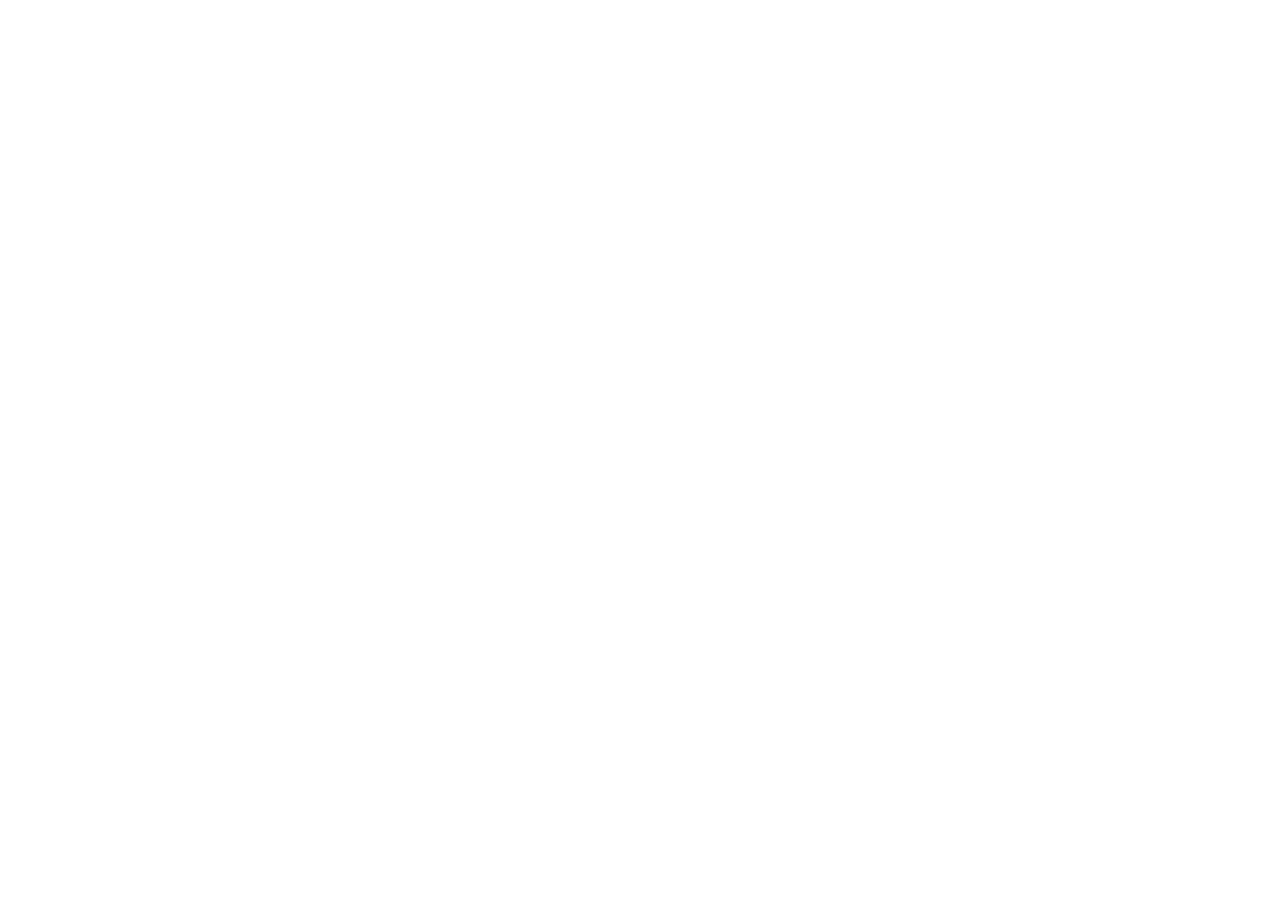
==== index.html @ cec54e19 "create index" ====
<!DOCTYPE html>
<html lang="en">
<head>
    <meta charset="UTF-8">
    <meta http-equiv="X-UA-Compatible" content="IE=edge">
    <meta name="viewport" content="width=device-width, initial-scale=1.0">
    <title>Document</title>
</head>
<body>
    
</body>
</html>
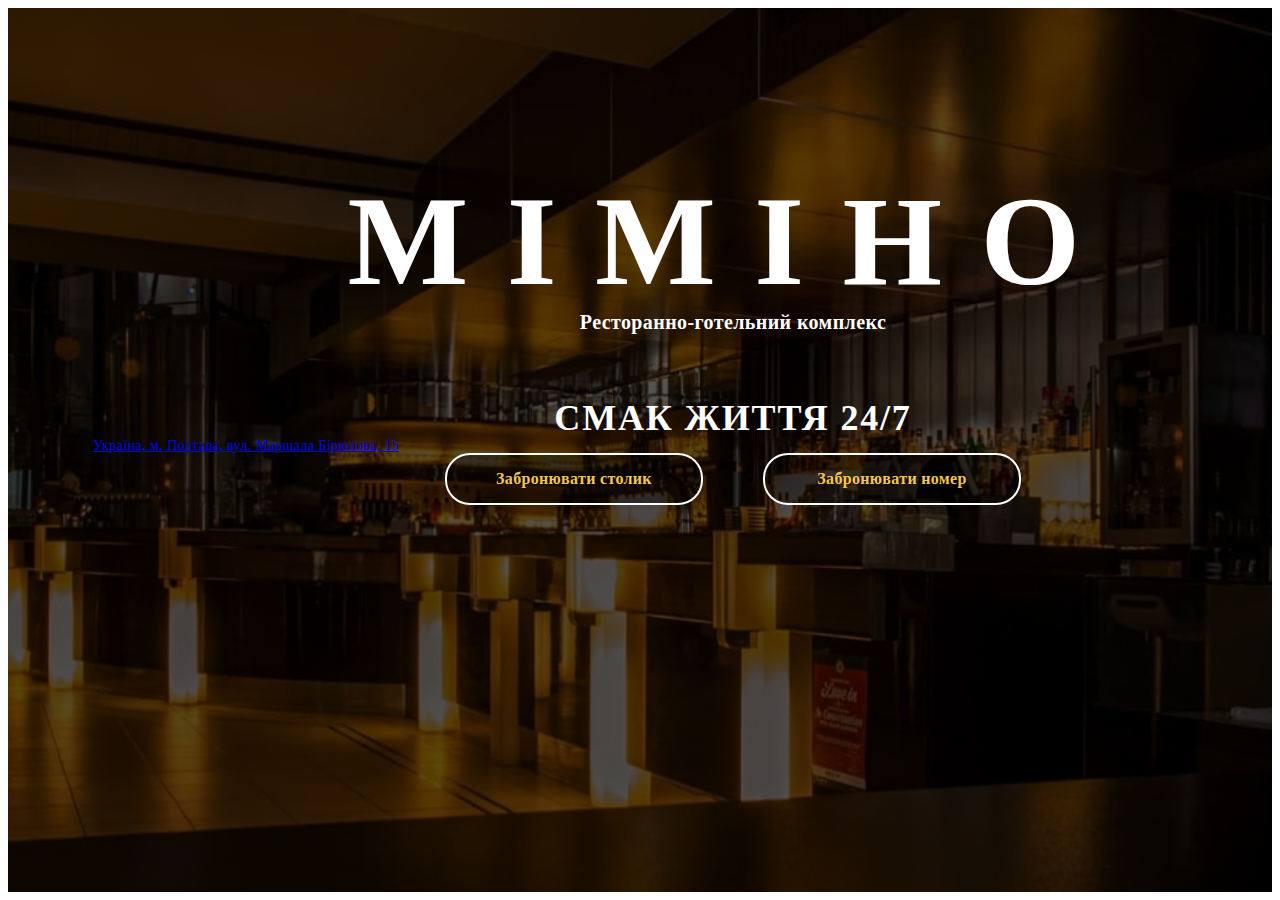
==== commit 4ad462f6: "create index" ====
--- a/index.html
+++ b/index.html
@@ -4,9 +4,28 @@
     <meta charset="UTF-8">
     <meta http-equiv="X-UA-Compatible" content="IE=edge">
     <meta name="viewport" content="width=device-width, initial-scale=1.0">
-    <title>Document</title>
+    <link rel="stylesheet" href="https://cdnjs.cloudflare.com/ajax/libs/modern-normalize/1.1.0/modern-normalize.min.css"
+    integrity="sha512-wpPYUAdjBVSE4KJnH1VR1HeZfpl1ub8YT/NKx4PuQ5NmX2tKuGu6U/JRp5y+Y8XG2tV+wKQpNHVUX03MfMFn9Q=="
+    crossorigin="anonymous" referrerpolicy="no-referrer" />
+    <link rel="stylesheet" href="./css/style.css">
+    <title>Mimino</title>
 </head>
 <body>
-    
+    <section class="hero">
+        <div class="container">
+            <h1 class="title-hero">міміно</h1>
+            <h2 class="subtitle-hero">Ресторанно-готельний комплекс</h2>
+            <p class="heading-hero">смак життя 24/7</p>
+            <div class="maps-address">
+                <a class="map-address" href="https://www.google.com/maps/place/Marshala+Biryuzova+St,+15,+Poltava,+Poltavs'ka+oblast,+36000/@49.599194,34.5265463,17z/data=!4m6!3m5!1s0x40d82601f3347a5f:0x36f3f9aeec44a6a!8m2!3d49.599194!4d34.5265463!16s%2Fg%2F1tggm4y1" target="_blank" rel="nofollow noopener noreferrer">Україна, м. Полтава, вул. Маршала Бірюзова, 15</a>
+            </div>
+            <div class="buttons-hero">
+                <ul class="hero-btn">
+                    <li><button class="hero-button" type="button">Забронювати столик</button></li>
+                    <li><button class="hero-button" type="button">Забронювати номер</button></li>
+                </ul>
+            </div>
+        </div>
+    </section>
 </body>
 </html>--- a/css/style.css
+++ b/css/style.css
@@ -0,0 +1,109 @@
+body {
+    line-height: 1;
+    letter-spacing: 0.03em;
+    font-size: 14px;
+    font-weight: 400;
+}
+
+p,
+h1,
+h2,
+h3 {
+    margin: 0;
+}
+
+ul {
+    margin: 0;
+    padding-left: 0;
+}
+
+img {
+    max-width: 100%;
+    display: block;
+    height: auto;
+}
+
+.container {
+    width: 1280px;
+    margin: 0 auto;
+    padding-left: 85px;
+    padding-right: 85px;
+}
+
+.hero {
+    max-width: 1280px;
+    height: 720px;
+    background-image: linear-gradient(to right,
+            rgba(0, 0, 0, 0.65),
+            rgba(0, 0, 0, 0.65)),
+            url(../image/bg-hero-index.jpg);
+    background-repeat: no-repeat;
+    background-size: cover;
+    background-position: center;
+    margin-left: auto;
+    margin-right: auto;
+    padding-top: 164px;
+}
+
+.title-hero {
+    font-family: 'Film P3';
+    font-style: normal;
+    font-weight: 700;
+    font-size: 128px;
+    line-height: 138px;
+    text-transform: uppercase;    
+    letter-spacing: 0.3em;
+    color: #FFFFFF;
+    margin-bottom: 32px;
+    margin: 0 auto;
+    text-align: center;
+}
+
+.subtitle-hero {
+    font-family: 'Montserrat';
+    font-style: normal;
+    font-weight: 600;
+    font-size: 20px;
+    line-height: 24px;
+    letter-spacing: 0.02em;
+    color: #FFFFFF;
+    margin-bottom: 64px;
+    text-align: center;
+}
+
+.heading-hero {
+    font-family: 'Times New Roman';
+    font-style: normal;
+    font-weight: 700;
+    font-size: 36px;
+    line-height: 41px;
+    letter-spacing: 0.05em;
+    text-transform: uppercase;
+    color: #FFFFFF;
+    text-align: center;
+}
+
+.hero-button {
+    background-color: rgba(0, 0, 0, 0.4);
+    font-family: 'Montserrat';
+    font-style: normal;
+    font-weight: 700;
+    font-size: 16px;
+    line-height: 20px;
+    letter-spacing: 0.02em;    
+    color: #F3C653;
+    border: 2px solid #FFFFFF;
+    border-radius: 25px;
+    padding: 14px 35px;
+    display: block;
+    min-width: 258px;
+}
+
+.hero-btn {
+    flex-wrap: wrap;
+    justify-content: center;
+    margin-bottom: 61px;
+    margin-right: 0;
+    display: flex;
+    gap: 60px;
+}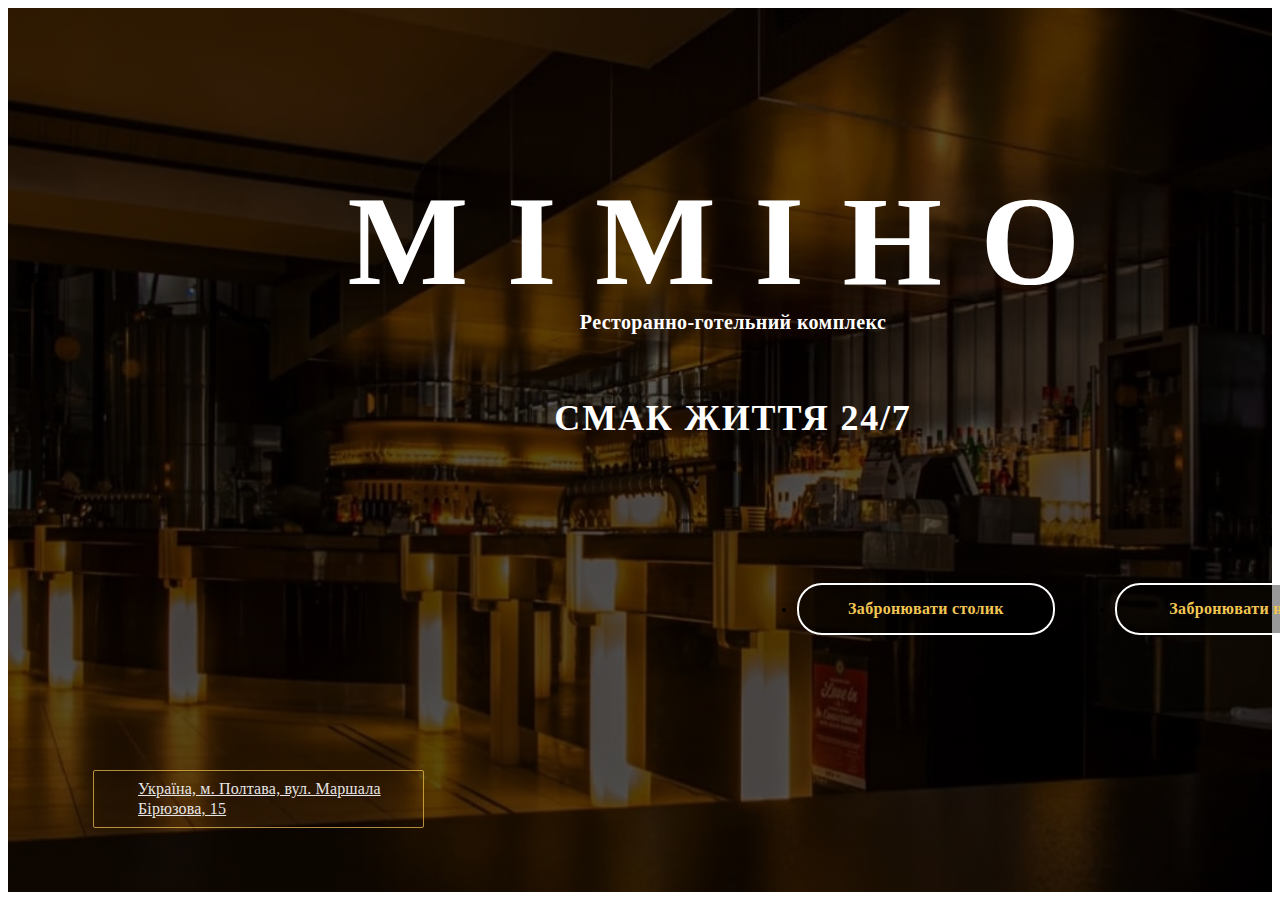
==== commit 9442bc04: "address" ====
--- a/index.html
+++ b/index.html
@@ -17,7 +17,13 @@
             <h2 class="subtitle-hero">Ресторанно-готельний комплекс</h2>
             <p class="heading-hero">смак життя 24/7</p>
             <div class="maps-address">
-                <a class="map-address" href="https://www.google.com/maps/place/Marshala+Biryuzova+St,+15,+Poltava,+Poltavs'ka+oblast,+36000/@49.599194,34.5265463,17z/data=!4m6!3m5!1s0x40d82601f3347a5f:0x36f3f9aeec44a6a!8m2!3d49.599194!4d34.5265463!16s%2Fg%2F1tggm4y1" target="_blank" rel="nofollow noopener noreferrer">Україна, м. Полтава, вул. Маршала Бірюзова, 15</a>
+                <a class="map-address" href="https://www.google.com/maps/place/Marshala+Biryuzova+St,+15,+Poltava,+Poltavs'ka+oblast,+36000/@49.599194,34.5265463,17z/data=!4m6!3m5!1s0x40d82601f3347a5f:0x36f3f9aeec44a6a!8m2!3d49.599194!4d34.5265463!16s%2Fg%2F1tggm4y1" 
+                    target="_blank" 
+                    rel="nofollow noopener noreferrer">
+                        <svg class="icon-picture" width="24" height="24">
+                            <use href=""></use>
+                        </svg> 
+                        Україна, м. Полтава, вул. Маршала Бірюзова, 15</a>
             </div>
             <div class="buttons-hero">
                 <ul class="hero-btn">
--- a/css/style.css
+++ b/css/style.css
@@ -31,6 +31,7 @@
 }
 
 .hero {
+    position: relative;
     max-width: 1280px;
     height: 720px;
     background-image: linear-gradient(to right,
@@ -81,12 +82,12 @@
     text-transform: uppercase;
     color: #FFFFFF;
     text-align: center;
+    margin-bottom: 144px;
 }
 
 .hero-button {
     background-color: rgba(0, 0, 0, 0.4);
     font-family: 'Montserrat';
-    font-style: normal;
     font-weight: 700;
     font-size: 16px;
     line-height: 20px;
@@ -101,9 +102,50 @@
 
 .hero-btn {
     flex-wrap: wrap;
-    justify-content: center;
+    justify-content: end;
     margin-bottom: 61px;
     margin-right: 0;
     display: flex;
     gap: 60px;
-}+}
+.map-address {
+    position: relative;
+    font-family: 'Montserrat';
+    font-style: normal;
+    font-weight: 400;
+    font-size: 16px;
+    line-height: 20px;
+    letter-spacing: 0.01em;
+    color: #E5E5E5;
+    border: 1px solid rgba(243, 198, 83, 0.7);
+    border-radius: 2px;
+    width: 285px;
+    padding-top: 8px;
+    padding-bottom: 8px;
+    padding-left: 44px;
+    display: flex;
+    align-items: center;
+    flex-wrap: nowrap;
+}
+.maps-address {
+    position: absolute;
+    bottom: 64px;
+    left: 85px;
+}
+.icon-picture {
+    position: absolute;
+    top: 16px;
+    left: 10px;
+}
+
+
+/* width: 210px;
+height: 47px;
+flex-wrap: nowrap;
+align-items: center;
+margin-left: auto;
+padding: 2px 5px;
+font-size: 12px;
+font-weight: 400;
+line-height: 1.25;
+display: flex; */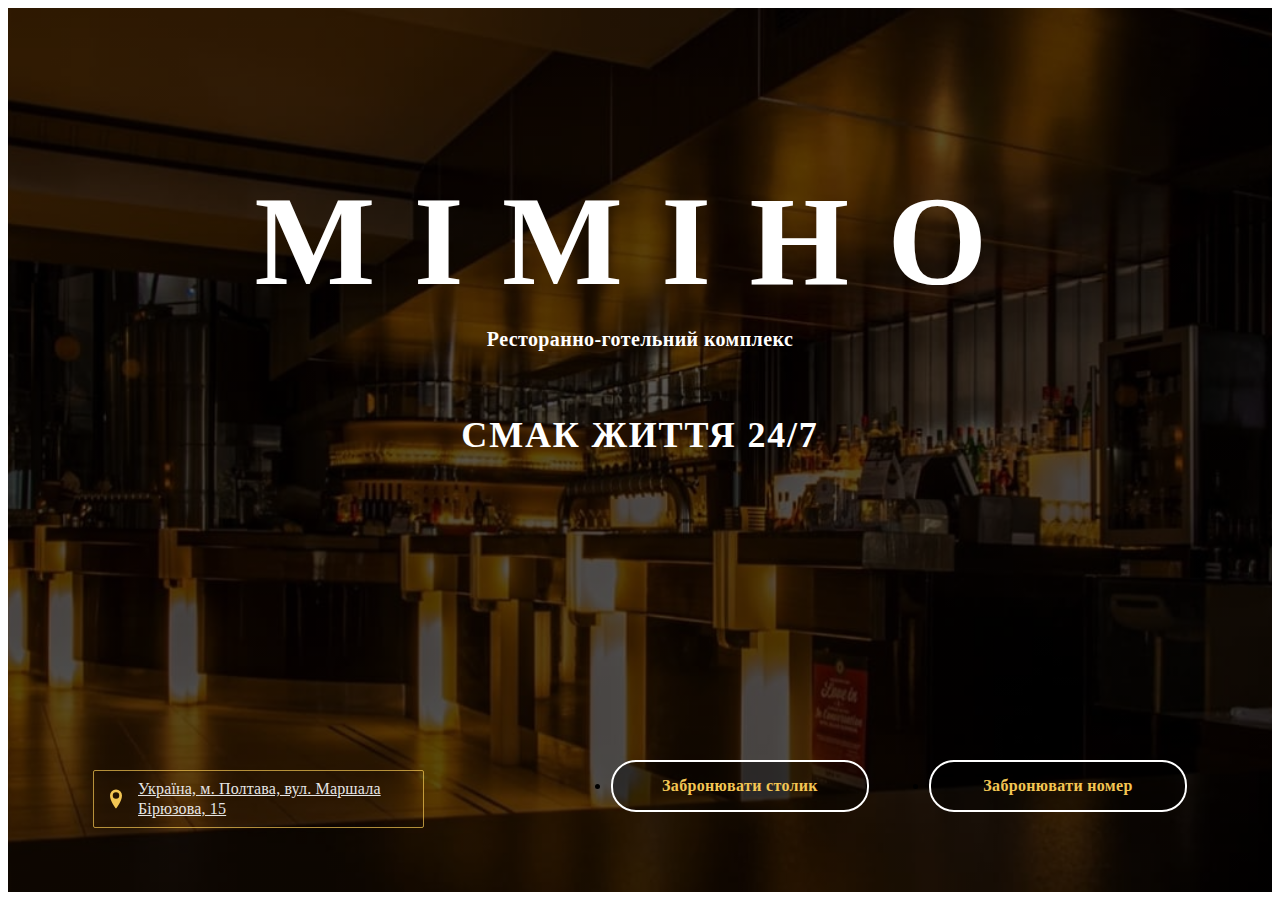
==== commit 160cd30a: "зміна проєкту" ====
--- a/index.html
+++ b/index.html
@@ -11,27 +11,26 @@
     <title>Mimino</title>
 </head>
 <body>
-    <section class="hero">
-        <div class="container">
-            <h1 class="title-hero">міміно</h1>
-            <h2 class="subtitle-hero">Ресторанно-готельний комплекс</h2>
-            <p class="heading-hero">смак життя 24/7</p>
-            <div class="maps-address">
-                <a class="map-address" href="https://www.google.com/maps/place/Marshala+Biryuzova+St,+15,+Poltava,+Poltavs'ka+oblast,+36000/@49.599194,34.5265463,17z/data=!4m6!3m5!1s0x40d82601f3347a5f:0x36f3f9aeec44a6a!8m2!3d49.599194!4d34.5265463!16s%2Fg%2F1tggm4y1" 
-                    target="_blank" 
-                    rel="nofollow noopener noreferrer">
-                        <svg class="icon-picture" width="24" height="24">
-                            <use href=""></use>
-                        </svg> 
-                        Україна, м. Полтава, вул. Маршала Бірюзова, 15</a>
-            </div>
-            <div class="buttons-hero">
-                <ul class="hero-btn">
-                    <li><button class="hero-button" type="button">Забронювати столик</button></li>
-                    <li><button class="hero-button" type="button">Забронювати номер</button></li>
-                </ul>
-            </div>
+    <section class="hero rest-hotel">
+    <div class="container">
+        <h1 class="title-hero">міміно</h1>
+        <h2 class="subtitle-hero">Ресторанно-готельний комплекс</h2>
+        <p class="heading-hero">смак життя 24/7</p>
+        <div class="maps-address">
+            <a class="map-address" href="https://www.google.com/maps/place/Marshala+Biryuzova+St,+15,+Poltava,+Poltavs'ka+oblast,+36000/@49.599194,34.5265463,17z/data=!4m6!3m5!1s0x40d82601f3347a5f:0x36f3f9aeec44a6a!8m2!3d49.599194!4d34.5265463!16s%2Fg%2F1tggm4y1"
+            target="_blank"
+            rel="nofollow noopener noreferrer">
+            <svg class="icon-picture" width="24" height="24">
+                <use href="./img/symbol-defs.svg#location"></use>
+            </svg>Україна, м. Полтава, вул. Маршала Бірюзова, 15</a>
         </div>
-    </section>
+        <div class="buttons-hero">
+            <ul class="hero-btn">
+                <li><button class="hero-button" type="button">Забронювати столик</button></li>
+                <li><button class="hero-button reserve-rooms" type="button">Забронювати номер</button></li>
+            </ul>
+        </div>
+    </div>
+</section>
 </body>
 </html>--- a/css/style.css
+++ b/css/style.css
@@ -1,43 +1,16 @@
-body {
-    line-height: 1;
-    letter-spacing: 0.03em;
-    font-size: 14px;
-    font-weight: 400;
-}
-
-p,
-h1,
-h2,
-h3 {
-    margin: 0;
-}
-
-ul {
-    margin: 0;
-    padding-left: 0;
-}
-
-img {
-    max-width: 100%;
-    display: block;
-    height: auto;
-}
-
-.container {
-    width: 1280px;
-    margin: 0 auto;
-    padding-left: 85px;
-    padding-right: 85px;
-}
-
+/* Hero */
 .hero {
     position: relative;
     max-width: 1280px;
     height: 720px;
+}
+
+.rest-hotel {
+    position: relative;
     background-image: linear-gradient(to right,
             rgba(0, 0, 0, 0.65),
             rgba(0, 0, 0, 0.65)),
-            url(../image/bg-hero-index.jpg);
+        url(../img/bg-hero-index.jpg);
     background-repeat: no-repeat;
     background-size: cover;
     background-position: center;
@@ -46,13 +19,34 @@
     padding-top: 164px;
 }
 
+@media (min-device-pixel-ratio: 2),
+(min-resolution: 192dpi),
+(min-resolution: 2dppx) {
+    .rest-hotel {
+        background-image: linear-gradient(to right,
+                rgba(0, 0, 0, 0.65),
+                rgba(0, 0, 0, 0.65)),
+            url(../img/bg-hero-index@2x.jpg);
+    }
+}
+
+@media (min-device-pixel-ratio: 2),
+(min-resolution: 192dpi),
+(min-resolution: 2dppx) {
+    .rest-hotel {
+        background-image: linear-gradient(to right,
+                rgba(0, 0, 0, 0.65),
+                rgba(0, 0, 0, 0.65)),
+            url(../img/bg-hero-index@3x.jpg);
+    }
+}
+
 .title-hero {
     font-family: 'Film P3';
-    font-style: normal;
     font-weight: 700;
     font-size: 128px;
     line-height: 138px;
-    text-transform: uppercase;    
+    text-transform: uppercase;
     letter-spacing: 0.3em;
     color: #FFFFFF;
     margin-bottom: 32px;
@@ -82,7 +76,12 @@
     text-transform: uppercase;
     color: #FFFFFF;
     text-align: center;
-    margin-bottom: 144px;
+}
+
+.buttons-hero {
+    position: absolute;
+    bottom: 64px;
+    right: 85px;
 }
 
 .hero-button {
@@ -91,7 +90,7 @@
     font-weight: 700;
     font-size: 16px;
     line-height: 20px;
-    letter-spacing: 0.02em;    
+    letter-spacing: 0.02em;
     color: #F3C653;
     border: 2px solid #FFFFFF;
     border-radius: 25px;
@@ -100,14 +99,18 @@
     min-width: 258px;
 }
 
+.hero-button:hover {
+    background-color: #FFFFFF;
+}
+
 .hero-btn {
     flex-wrap: wrap;
     justify-content: end;
-    margin-bottom: 61px;
     margin-right: 0;
     display: flex;
     gap: 60px;
 }
+
 .map-address {
     position: relative;
     font-family: 'Montserrat';
@@ -127,25 +130,202 @@
     align-items: center;
     flex-wrap: nowrap;
 }
+
 .maps-address {
     position: absolute;
     bottom: 64px;
     left: 85px;
 }
+
 .icon-picture {
     position: absolute;
     top: 16px;
     left: 10px;
-}
-
-
-/* width: 210px;
-height: 47px;
-flex-wrap: nowrap;
-align-items: center;
-margin-left: auto;
-padding: 2px 5px;
-font-size: 12px;
-font-weight: 400;
-line-height: 1.25;
-display: flex; */+    fill: #F3C653;
+}
+
+
+
+/* rest-hero bgi */
+
+.rest-hero {
+    position: relative;
+    max-width: 1280px;
+    height: 720px;
+    background-image: linear-gradient(to right,
+            rgba(0, 0, 0, 0.65),
+            rgba(0, 0, 0, 0.65)),
+        url(../img/bg-rest.jpg);
+    background-repeat: no-repeat;
+    background-size: cover;
+    background-position: center;
+    margin-left: auto;
+    margin-right: auto;
+    padding-top: 164px;
+}
+
+@media (min-device-pixel-ratio: 2),
+(min-resolution: 192dpi),
+(min-resolution: 2dppx) {
+    .rest-hero {
+        background-image: linear-gradient(to right,
+                rgba(0, 0, 0, 0.65),
+                rgba(0, 0, 0, 0.65)),
+            url(../img/bg-rest@2x.jpg);
+    }
+}
+
+@media (min-device-pixel-ratio: 2),
+(min-resolution: 192dpi),
+(min-resolution: 2dppx) {
+    .rest-hero {
+        background-image: linear-gradient(to right,
+                rgba(0, 0, 0, 0.65),
+                rgba(0, 0, 0, 0.65)),
+            url(../img/bg-rest@3x.jpg);
+    }
+}
+
+/* hotel-hero */
+.hotel-hero {
+    position: relative;
+    max-width: 1280px;
+    height: 720px;
+    background-image: linear-gradient(to right,
+            rgba(0, 0, 0, 0.65),
+            rgba(0, 0, 0, 0.65)),
+        url(../img/bg-hotel.jpg);
+    background-repeat: no-repeat;
+    background-size: cover;
+    background-position: center;
+    margin-left: auto;
+    margin-right: auto;
+    padding-top: 164px;
+}
+
+@media (min-device-pixel-ratio: 2),
+(min-resolution: 192dpi),
+(min-resolution: 2dppx) {
+    .hotel-hero {
+        background-image: linear-gradient(to right,
+                rgba(0, 0, 0, 0.65),
+                rgba(0, 0, 0, 0.65)),
+            url(../img/bg-hotel@2x.jpg);
+    }
+}
+
+@media (min-device-pixel-ratio: 2),
+(min-resolution: 192dpi),
+(min-resolution: 2dppx) {
+    .hotel-hero {
+        background-image: linear-gradient(to right,
+                rgba(0, 0, 0, 0.65),
+                rgba(0, 0, 0, 0.65)),
+            url(../img/bg-hotel@3x.jpg);
+    }
+}
+
+/* room-hero */
+.room-hero {
+    position: relative;
+    max-width: 1280px;
+    height: 720px;
+    background-image: url(../img/bg-hotel.jpg);
+    background-repeat: no-repeat;
+    background-size: cover;
+    background-position: center;
+    margin-left: auto;
+    margin-right: auto;
+    padding-top: 524px;
+    padding-left: 85px;
+    margin-bottom: 24px;
+    /* padding-top: 164px; */
+}
+
+@media (min-device-pixel-ratio: 2),
+(min-resolution: 192dpi),
+(min-resolution: 2dppx) {
+    .room-hero {
+        background-image: url(../img/bg-hotel@2x.jpg);
+    }
+}
+
+@media (min-device-pixel-ratio: 2),
+(min-resolution: 192dpi),
+(min-resolution: 2dppx) {
+    .room-hero {
+        background-image: url(../img/bg-hotel@3x.jpg);
+    }
+}
+
+.title-room {
+    font-family: 'Times New Roman';
+    font-style: normal;
+    font-weight: 700;
+    font-size: 36px;
+    line-height: 41px;
+    letter-spacing: 0.05em;
+    color: #FFFFFF;
+    margin-bottom: 24px;
+}
+
+.text-room {
+    max-width: 400px;
+    /* height: 83px; */
+    font-family: 'Montserrat';
+    font-style: normal;
+    font-weight: 700;
+    font-size: 16px;
+    line-height: 20px;
+    letter-spacing: 0.02em;
+    color: #FFFFFF;
+}
+
+.room-btn {
+    position: absolute;
+    right: 85px;
+    bottom: 66px;
+    font-family: 'Montserrat';
+    font-style: normal;
+    font-weight: 700;
+    font-size: 16px;
+    line-height: 20px;
+    letter-spacing: 0.02em;
+    color: #F3C653;
+    background-color: rgba(0, 0, 0, 0.4);
+    padding-top: 14px;
+    padding-right: 35px;
+    padding-left: 35px;
+    padding-bottom: 14px;
+    /* width: 232px; */
+    border: 2px solid #FFFFFF;
+    border-radius: 25px;
+}
+
+.room-btn:hover {
+    background-color: #FFFFFF;
+}
+
+.right-svg {
+    position: absolute;
+    top: 412px;
+    right: 85px;
+    background: rgba(0, 0, 0, 0.65);
+    fill: #FFFFFF;
+}
+
+.right-svg:hover {
+    fill: #F3C653;
+}
+
+.left-svg {
+    position: absolute;
+    top: 412px;
+    left: 85px;
+    background: rgba(0, 0, 0, 0.65);
+    fill: #FFFFFF;
+}
+
+.left-svg:hover {
+    fill: #F3C653;
+}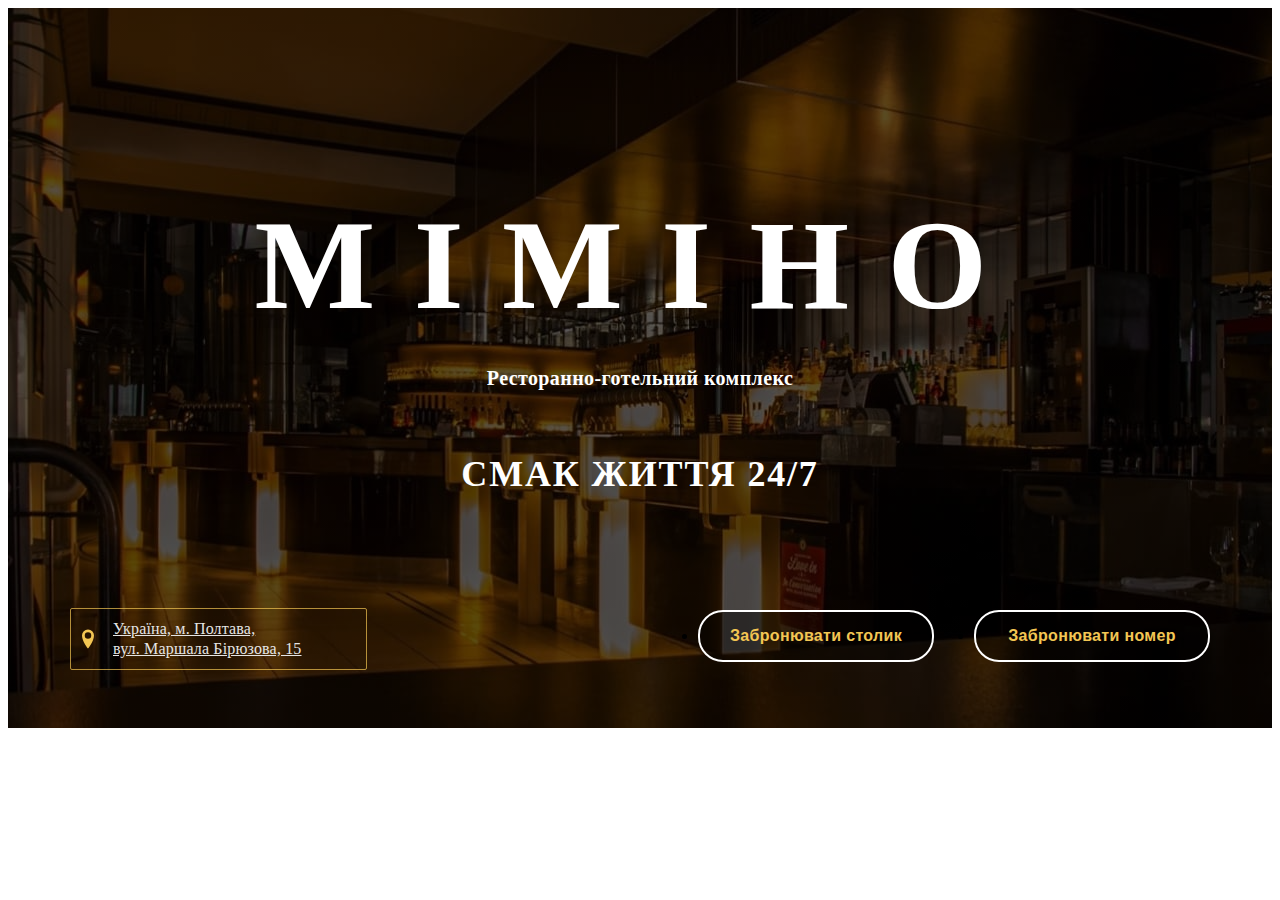
==== commit f213cace: "ааа" ====
--- a/index.html
+++ b/index.html
@@ -13,22 +13,22 @@
 <body>
     <section class="hero rest-hotel">
     <div class="container">
-        <h1 class="title-hero">міміно</h1>
+        <div class="sub-container">
+            <h1 class="title-hero">mimiho</h1>
         <h2 class="subtitle-hero">Ресторанно-готельний комплекс</h2>
         <p class="heading-hero">смак життя 24/7</p>
-        <div class="maps-address">
-            <a class="map-address" href="https://www.google.com/maps/place/Marshala+Biryuzova+St,+15,+Poltava,+Poltavs'ka+oblast,+36000/@49.599194,34.5265463,17z/data=!4m6!3m5!1s0x40d82601f3347a5f:0x36f3f9aeec44a6a!8m2!3d49.599194!4d34.5265463!16s%2Fg%2F1tggm4y1"
+        <div class="buttons-hero">
+            <ul class="hero-btn">
+                <li><button class="button-primary hero-button" type="button">Забронювати столик</button></li>
+                <li><button class="button-primary hero-button reserve-rooms" type="button">Забронювати номер</button></li>
+            </ul>
+        </div>
+        <a class="map-address" href="https://www.google.com/maps/place/Marshala+Biryuzova+St,+15,+Poltava,+Poltavs'ka+oblast,+36000/@49.599194,34.5265463,17z/data=!4m6!3m5!1s0x40d82601f3347a5f:0x36f3f9aeec44a6a!8m2!3d49.599194!4d34.5265463!16s%2Fg%2F1tggm4y1"
             target="_blank"
             rel="nofollow noopener noreferrer">
             <svg class="icon-picture" width="24" height="24">
                 <use href="./img/symbol-defs.svg#location"></use>
-            </svg>Україна, м. Полтава, вул. Маршала Бірюзова, 15</a>
-        </div>
-        <div class="buttons-hero">
-            <ul class="hero-btn">
-                <li><button class="hero-button" type="button">Забронювати столик</button></li>
-                <li><button class="hero-button reserve-rooms" type="button">Забронювати номер</button></li>
-            </ul>
+            </svg>Україна, м. Полтава,<br> вул. Маршала Бірюзова, 15</a>
         </div>
     </div>
 </section>
--- a/css/style.css
+++ b/css/style.css
@@ -1,172 +1,465 @@
-/* Hero */
+.rest-hotel {
+    width: 100%;
+    background-image: linear-gradient(to right,
+            rgba(0, 0, 0, 0.65),
+            rgba(0, 0, 0, 0.65)),
+        url(../img/bg-hero-index-mob.jpg);
+    background-repeat: no-repeat;
+    background-size: cover;
+    background-position: center;
+    margin-left: auto;
+    margin-right: auto;
+}
+
+@media (min-device-pixel-ratio: 2),
+(min-resolution: 192dpi),
+(min-resolution: 2dppx) {
+    .rest-hotel {
+        background-image: linear-gradient(to right,
+                rgba(0, 0, 0, 0.65),
+                rgba(0, 0, 0, 0.65)),
+            url(../img/bg-hero-index-mob@2x.jpg);
+    }
+}
+
+@media (min-device-pixel-ratio: 2),
+(min-resolution: 288dpi),
+(min-resolution: 2dppx) {
+    .rest-hotel {
+        background-image: linear-gradient(to right,
+                rgba(0, 0, 0, 0.65),
+                rgba(0, 0, 0, 0.65)),
+            url(../img/bg-hero-index-mob@3x.jpg);
+    }
+}
+.rest-hero {
+    width: 100%;
+    background-image: linear-gradient(to right,
+            rgba(0, 0, 0, 0.65),
+            rgba(0, 0, 0, 0.65)),
+        url(../img/bg-rest-mob.jpg);
+    background-repeat: no-repeat;
+    background-size: cover;
+    background-position: center;
+    margin-left: auto;
+    margin-right: auto;
+}
+
+@media (min-device-pixel-ratio: 2),
+(min-resolution: 192dpi),
+(min-resolution: 2dppx) {
+    .rest-hero {
+        background-image: linear-gradient(to right,
+                rgba(0, 0, 0, 0.65),
+                rgba(0, 0, 0, 0.65)),
+            url(../img/bg-rest-mob@2x.jpg);
+    }
+}
+
+@media (min-device-pixel-ratio: 2),
+(min-resolution: 288dpi),
+(min-resolution: 2dppx) {
+    .rest-hero {
+        background-image: linear-gradient(to right,
+                rgba(0, 0, 0, 0.65),
+                rgba(0, 0, 0, 0.65)),
+            url(../img/bg-rest-mob@3x.jpg);
+    }
+}
+.hotel-hero {
+    width: 100%;
+    background-image: linear-gradient(to right,
+            rgba(0, 0, 0, 0.65),
+            rgba(0, 0, 0, 0.65)),
+        url(../img/bg-hotel-mob.jpg);
+    background-repeat: no-repeat;
+    background-size: cover;
+    background-position: center;
+    margin-left: auto;
+    margin-right: auto;
+}
+
+@media (min-device-pixel-ratio: 2),
+(min-resolution: 192dpi),
+(min-resolution: 2dppx) {
+    .hotel-hero {
+        background-image: linear-gradient(to right,
+                rgba(0, 0, 0, 0.65),
+                rgba(0, 0, 0, 0.65)),
+            url(../img/bg-hotel-mob@2x.jpg);
+    }
+}
+
+@media (min-device-pixel-ratio: 2),
+(min-resolution: 288dpi),
+(min-resolution: 2dppx) {
+    .hotel-hero {
+        background-image: linear-gradient(to right,
+                rgba(0, 0, 0, 0.65),
+                rgba(0, 0, 0, 0.65)),
+            url(../img/bg-hotel-mob@3x.jpg);
+    }
+}
 .hero {
+    height: 740px;
+    /* background-position: 50%; */
+    background-repeat: no-repeat;
+    background-size: cover;
+    margin-left: auto;
+    margin-right: auto;
+    /* padding-bottom: 20px; */
+}
+.container {
+    width: 414px;
+    margin: 0 auto;
+    padding: 0 15px;
+}
+.sub-container {
     position: relative;
-    max-width: 1280px;
-    height: 720px;
-}
-
+}
+.title-hero {
+    letter-spacing: .3em;
+    text-transform: uppercase;
+    color: #fff;
+    max-width: 303px;
+    margin: 0 auto;
+    padding-top: 181px;
+    font-family: Film P3;
+    font-size: 96px;
+    font-weight: 700;
+    line-height: 1.07;
+}
+.subtitle-hero {
+    text-align: center;
+    letter-spacing: .02em;
+    color: #fff;
+    margin-top: 24px;
+    margin-bottom: 40px;
+    font-size: 16px;
+    font-weight: 600;
+    line-height: 1.25;
+}
+.heading-hero {
+    text-align: center;
+    letter-spacing: .05em;
+    text-transform: uppercase;
+    letter-spacing: .05em;
+    text-transform: uppercase;
+    color: #fff;
+    margin-bottom: 113px;
+    font-family: Times New Roman;
+    font-size: 32px;
+    font-style: normal;
+    font-weight: 700;
+    line-height: 1.16;
+}
+.hero-btn {
+        display: flex;
+        flex-direction: column;
+        gap: 40px;
+        margin: 0;
+}
+.buttons-hero {
+    flex-wrap: wrap;
+    justify-content: center;
+    margin-bottom: 102px;
+    margin-right: 0;
+    display: flex;
+    /* gap: 24px; */
+}
+.button-primary:not(:last-child) {
+    margin-bottom: 24px;
+}
+.button-primary,
+.button-secondary {
+    cursor: pointer;
+    min-width: 236px;
+    text-align: center;
+    letter-spacing: .02em;
+    color: #f3c653;
+    letter-spacing: .02em;
+    color: #f3c653;
+    background-color: rgba(0, 0, 0, .4);
+    border: 2px solid #fff;
+    border-radius: 25px;
+    padding: 14px 21px;
+    font-family: Montserrat, sans-serif;
+    font-size: 16px;
+    font-weight: 700;
+    line-height: 1.25;
+    transition: background-color .25s cubic-bezier(.4, 0, .2, 1);
+    display: inline-block;
+}
+.hero-button:hover {
+    background-color: #FFFFFF;
+}
+.hotel-btns {
+    margin-top: 138px;
+}
+.map-address {
+    width: 210px;
+    height: 47px;
+    letter-spacing: .01em;
+    color: #e5e5e5;
+    border: 1px solid rgba(243, 198, 83, .7);
+    border-radius: 2px;
+    flex-wrap: nowrap;
+    align-items: center;
+    margin-left: auto;
+    padding: 2px 5px;
+    font-size: 12px;
+    font-weight: 400;
+    line-height: 1.25;
+    display: flex;
+    position: absolute;
+    top: 64px;
+    left: 175px;
+}
+.icon-picture {
+    fill: #f3c653;
+    margin-right: 13px;
+}
+
+/* mob */
+@media (min-width: 414px) {
+    .container {
+        width: 414px;margin-right: auto;
+        margin-left: auto;
+        margin: 0 auto;
+        padding-right: 15px;
+        padding-left: 15px;
+    }
+}
+/* tab */
+
+@media screen and (min-width:1024px) {
+    .container {
+        width: 960px;
+    
+    }
+    .hero {
+        height: 720px;
+        /* padding-top: 188px; */
+    }
+    .sub-container {
+        /* max-width: 960px; */
+    position: relative;
+    }
+        .rest-hotel {
+            width: 100%;
+            background-image: linear-gradient(to right,
+                    rgba(0, 0, 0, 0.65),
+                    rgba(0, 0, 0, 0.65)),
+                url(../img/bg-hero-index-tab.jpg);
+            background-repeat: no-repeat;
+            background-size: cover;
+            background-position: center;
+            margin-left: auto;
+            margin-right: auto;
+        }
+    
+        @media (min-device-pixel-ratio: 2),
+        (min-resolution: 192dpi),
+        (min-resolution: 2dppx) {
+            .rest-hotel {
+                background-image: linear-gradient(to right,
+                        rgba(0, 0, 0, 0.65),
+                        rgba(0, 0, 0, 0.65)),
+                    url(../img/bg-hero-index-tab@2x.jpg);
+            }
+        }
+    
+        @media (min-device-pixel-ratio: 2),
+        (min-resolution: 288dpi),
+        (min-resolution: 2dppx) {
+            .rest-hotel {
+                background-image: linear-gradient(to right,
+                        rgba(0, 0, 0, 0.65),
+                        rgba(0, 0, 0, 0.65)),
+                    url(../img/bg-hero-index-tab@3x.jpg);
+            }
+        }
+
+
+
+
+                .rest-hero {
+                    width: 100%;
+                    background-image: linear-gradient(to right,
+                            rgba(0, 0, 0, 0.65),
+                            rgba(0, 0, 0, 0.65)),
+                        url(../img/bg-rest-tab.jpg);
+                    background-repeat: no-repeat;
+                    background-size: cover;
+                    background-position: center;
+                    margin-left: auto;
+                    margin-right: auto;
+                }
+        
+                @media (min-device-pixel-ratio: 2),
+                (min-resolution: 192dpi),
+                (min-resolution: 2dppx) {
+                    .rest-hero {
+                        background-image: linear-gradient(to right,
+                                rgba(0, 0, 0, 0.65),
+                                rgba(0, 0, 0, 0.65)),
+                            url(../img/bg-rest-tab@2x.jpg);
+                    }
+                }
+        
+                @media (min-device-pixel-ratio: 2),
+                (min-resolution: 288dpi),
+                (min-resolution: 2dppx) {
+                    .rest-hero {
+                        background-image: linear-gradient(to right,
+                                rgba(0, 0, 0, 0.65),
+                                rgba(0, 0, 0, 0.65)),
+                            url(../img/bg-rest-tab@3x.jpg);
+                    }
+                }
+                                .hotel-hero {
+                                    width: 100%;
+                                    background-image: linear-gradient(to right,
+                                            rgba(0, 0, 0, 0.65),
+                                            rgba(0, 0, 0, 0.65)),
+                                        url(../img/bg-hotel-tab.jpg);
+                                    background-repeat: no-repeat;
+                                    background-size: cover;
+                                    background-position: center;
+                                    margin-left: auto;
+                                    margin-right: auto;
+                                }
+                
+                                @media (min-device-pixel-ratio: 2),
+                                (min-resolution: 192dpi),
+                                (min-resolution: 2dppx) {
+                                    .hotel-hero {
+                                        background-image: linear-gradient(to right,
+                                                rgba(0, 0, 0, 0.65),
+                                                rgba(0, 0, 0, 0.65)),
+                                            url(../img/bg-hotel-tab@2x.jpg);
+                                    }
+                                }
+                
+                                @media (min-device-pixel-ratio: 2),
+                                (min-resolution: 288dpi),
+                                (min-resolution: 2dppx) {
+                                    .hotel-hero {
+                                        background-image: linear-gradient(to right,
+                                                rgba(0, 0, 0, 0.65),
+                                                rgba(0, 0, 0, 0.65)),
+                                            url(../img/bg-hotel-tab@3x.jpg);
+                                    }
+                                }
+.title-hero {
+    margin-bottom: 16px;
+    padding-top: 188px;
+    font-size: 128px;
+        line-height: 138px;
+        margin-bottom: 16px;
+        max-width: 960px;
+        text-align: center;
+}
+.subtitle-hero {
+    margin-bottom: 56px;
+    font-size: 20px;
+        line-height: 24px;
+        margin-bottom: 56px;
+}
+.heading-hero {
+    
+    font-size: 36px;
+        line-height: 41px;
+        margin-bottom: 137px;
+}
+.buttons-hero {
+    margin-bottom: 64px;
+    /* display: flex; */
+    /* flex-direction: row; */
+}
+.hero-btn {flex-direction: row;
+    flex-wrap: nowrap;
+        justify-content: end;
+        gap: 40px;
+        margin-bottom: 0;
+        margin-left: auto;
+}
+.map-address {
+        width: 285px;
+            height: 56px;
+            top: 600px;
+            font-size: 16px;
+            line-height: 20px;
+            left: 0;
+}
+.hotel-btns {
+    margin-top: 180px;
+}
+
+}
+
+
+
+/* desktop */
+@media screen and (min-width: 1280px) {
+    .container {
+        width: 1140px;
+        padding-right: 15px;
+        padding-left: 15px;
+        margin: auto;
+    }
 .rest-hotel {
+    /* position: relative; */
+    background-image: linear-gradient(to right,
+            rgba(0, 0, 0, 0.65),
+            rgba(0, 0, 0, 0.65)),
+        url(../img/bg-hero-index.jpg);
+    background-repeat: no-repeat;
+    background-size: cover;
+    background-position: center;
+    margin-left: auto;
+    margin-right: auto;
+}
+
+@media (min-device-pixel-ratio: 2),
+(min-resolution: 192dpi),
+(min-resolution: 2dppx) {
+    .rest-hotel {
+        background-image: linear-gradient(to right,
+                rgba(0, 0, 0, 0.65),
+                rgba(0, 0, 0, 0.65)),
+            url(../img/bg-hero-index@2x.jpg);
+    }
+}
+
+@media (min-device-pixel-ratio: 2),
+(min-resolution: 288dpi),
+(min-resolution: 2dppx) {
+    .rest-hotel {
+        background-image: linear-gradient(to right,
+                rgba(0, 0, 0, 0.65),
+                rgba(0, 0, 0, 0.65)),
+            url(../img/bg-hero-index@3x.jpg);
+    }
+}
+
+
+.rest-herol {
     position: relative;
     background-image: linear-gradient(to right,
             rgba(0, 0, 0, 0.65),
             rgba(0, 0, 0, 0.65)),
-        url(../img/bg-hero-index.jpg);
+        url(../img/bg-rest.jpg);
     background-repeat: no-repeat;
     background-size: cover;
     background-position: center;
     margin-left: auto;
     margin-right: auto;
-    padding-top: 164px;
 }
 
 @media (min-device-pixel-ratio: 2),
 (min-resolution: 192dpi),
 (min-resolution: 2dppx) {
-    .rest-hotel {
-        background-image: linear-gradient(to right,
-                rgba(0, 0, 0, 0.65),
-                rgba(0, 0, 0, 0.65)),
-            url(../img/bg-hero-index@2x.jpg);
-    }
-}
-
-@media (min-device-pixel-ratio: 2),
-(min-resolution: 192dpi),
-(min-resolution: 2dppx) {
-    .rest-hotel {
-        background-image: linear-gradient(to right,
-                rgba(0, 0, 0, 0.65),
-                rgba(0, 0, 0, 0.65)),
-            url(../img/bg-hero-index@3x.jpg);
-    }
-}
-
-.title-hero {
-    font-family: 'Film P3';
-    font-weight: 700;
-    font-size: 128px;
-    line-height: 138px;
-    text-transform: uppercase;
-    letter-spacing: 0.3em;
-    color: #FFFFFF;
-    margin-bottom: 32px;
-    margin: 0 auto;
-    text-align: center;
-}
-
-.subtitle-hero {
-    font-family: 'Montserrat';
-    font-style: normal;
-    font-weight: 600;
-    font-size: 20px;
-    line-height: 24px;
-    letter-spacing: 0.02em;
-    color: #FFFFFF;
-    margin-bottom: 64px;
-    text-align: center;
-}
-
-.heading-hero {
-    font-family: 'Times New Roman';
-    font-style: normal;
-    font-weight: 700;
-    font-size: 36px;
-    line-height: 41px;
-    letter-spacing: 0.05em;
-    text-transform: uppercase;
-    color: #FFFFFF;
-    text-align: center;
-}
-
-.buttons-hero {
-    position: absolute;
-    bottom: 64px;
-    right: 85px;
-}
-
-.hero-button {
-    background-color: rgba(0, 0, 0, 0.4);
-    font-family: 'Montserrat';
-    font-weight: 700;
-    font-size: 16px;
-    line-height: 20px;
-    letter-spacing: 0.02em;
-    color: #F3C653;
-    border: 2px solid #FFFFFF;
-    border-radius: 25px;
-    padding: 14px 35px;
-    display: block;
-    min-width: 258px;
-}
-
-.hero-button:hover {
-    background-color: #FFFFFF;
-}
-
-.hero-btn {
-    flex-wrap: wrap;
-    justify-content: end;
-    margin-right: 0;
-    display: flex;
-    gap: 60px;
-}
-
-.map-address {
-    position: relative;
-    font-family: 'Montserrat';
-    font-style: normal;
-    font-weight: 400;
-    font-size: 16px;
-    line-height: 20px;
-    letter-spacing: 0.01em;
-    color: #E5E5E5;
-    border: 1px solid rgba(243, 198, 83, 0.7);
-    border-radius: 2px;
-    width: 285px;
-    padding-top: 8px;
-    padding-bottom: 8px;
-    padding-left: 44px;
-    display: flex;
-    align-items: center;
-    flex-wrap: nowrap;
-}
-
-.maps-address {
-    position: absolute;
-    bottom: 64px;
-    left: 85px;
-}
-
-.icon-picture {
-    position: absolute;
-    top: 16px;
-    left: 10px;
-    fill: #F3C653;
-}
-
-
-
-/* rest-hero bgi */
-
-.rest-hero {
-    position: relative;
-    max-width: 1280px;
-    height: 720px;
-    background-image: linear-gradient(to right,
-            rgba(0, 0, 0, 0.65),
-            rgba(0, 0, 0, 0.65)),
-        url(../img/bg-rest.jpg);
-    background-repeat: no-repeat;
-    background-size: cover;
-    background-position: center;
-    margin-left: auto;
-    margin-right: auto;
-    padding-top: 164px;
-}
-
-@media (min-device-pixel-ratio: 2),
-(min-resolution: 192dpi),
-(min-resolution: 2dppx) {
     .rest-hero {
         background-image: linear-gradient(to right,
                 rgba(0, 0, 0, 0.65),
@@ -176,7 +469,7 @@
 }
 
 @media (min-device-pixel-ratio: 2),
-(min-resolution: 192dpi),
+(min-resolution: 288dpi),
 (min-resolution: 2dppx) {
     .rest-hero {
         background-image: linear-gradient(to right,
@@ -186,11 +479,8 @@
     }
 }
 
-/* hotel-hero */
 .hotel-hero {
     position: relative;
-    max-width: 1280px;
-    height: 720px;
     background-image: linear-gradient(to right,
             rgba(0, 0, 0, 0.65),
             rgba(0, 0, 0, 0.65)),
@@ -200,7 +490,6 @@
     background-position: center;
     margin-left: auto;
     margin-right: auto;
-    padding-top: 164px;
 }
 
 @media (min-device-pixel-ratio: 2),
@@ -215,7 +504,7 @@
 }
 
 @media (min-device-pixel-ratio: 2),
-(min-resolution: 192dpi),
+(min-resolution: 288dpi),
 (min-resolution: 2dppx) {
     .hotel-hero {
         background-image: linear-gradient(to right,
@@ -225,107 +514,27 @@
     }
 }
 
-/* room-hero */
-.room-hero {
-    position: relative;
-    max-width: 1280px;
-    height: 720px;
-    background-image: url(../img/bg-hotel.jpg);
-    background-repeat: no-repeat;
-    background-size: cover;
-    background-position: center;
-    margin-left: auto;
-    margin-right: auto;
-    padding-top: 524px;
-    padding-left: 85px;
-    margin-bottom: 24px;
-    /* padding-top: 164px; */
-}
-
-@media (min-device-pixel-ratio: 2),
-(min-resolution: 192dpi),
-(min-resolution: 2dppx) {
-    .room-hero {
-        background-image: url(../img/bg-hotel@2x.jpg);
-    }
-}
-
-@media (min-device-pixel-ratio: 2),
-(min-resolution: 192dpi),
-(min-resolution: 2dppx) {
-    .room-hero {
-        background-image: url(../img/bg-hotel@3x.jpg);
-    }
-}
-
-.title-room {
-    font-family: 'Times New Roman';
-    font-style: normal;
-    font-weight: 700;
-    font-size: 36px;
-    line-height: 41px;
-    letter-spacing: 0.05em;
-    color: #FFFFFF;
-    margin-bottom: 24px;
-}
-
-.text-room {
-    max-width: 400px;
-    /* height: 83px; */
-    font-family: 'Montserrat';
-    font-style: normal;
-    font-weight: 700;
+ .title-hero {
+    margin-bottom: 32px;
+}
+
+.subtitle-hero {
+    margin-bottom: 64px;
+}
+
+.heading-hero {
+    margin-bottom: 115px;
+}
+
+.sub-hotel {
+    margin-bottom: 199px;
+}
+.map-address {
+    top: 600px;
     font-size: 16px;
     line-height: 20px;
-    letter-spacing: 0.02em;
-    color: #FFFFFF;
-}
-
-.room-btn {
-    position: absolute;
-    right: 85px;
-    bottom: 66px;
-    font-family: 'Montserrat';
-    font-style: normal;
-    font-weight: 700;
-    font-size: 16px;
-    line-height: 20px;
-    letter-spacing: 0.02em;
-    color: #F3C653;
-    background-color: rgba(0, 0, 0, 0.4);
-    padding-top: 14px;
-    padding-right: 35px;
-    padding-left: 35px;
-    padding-bottom: 14px;
-    /* width: 232px; */
-    border: 2px solid #FFFFFF;
-    border-radius: 25px;
-}
-
-.room-btn:hover {
-    background-color: #FFFFFF;
-}
-
-.right-svg {
-    position: absolute;
-    top: 412px;
-    right: 85px;
-    background: rgba(0, 0, 0, 0.65);
-    fill: #FFFFFF;
-}
-
-.right-svg:hover {
-    fill: #F3C653;
-}
-
-.left-svg {
-    position: absolute;
-    top: 412px;
-    left: 85px;
-    background: rgba(0, 0, 0, 0.65);
-    fill: #FFFFFF;
-}
-
-.left-svg:hover {
-    fill: #F3C653;
-}+}
+
+
+}
+
